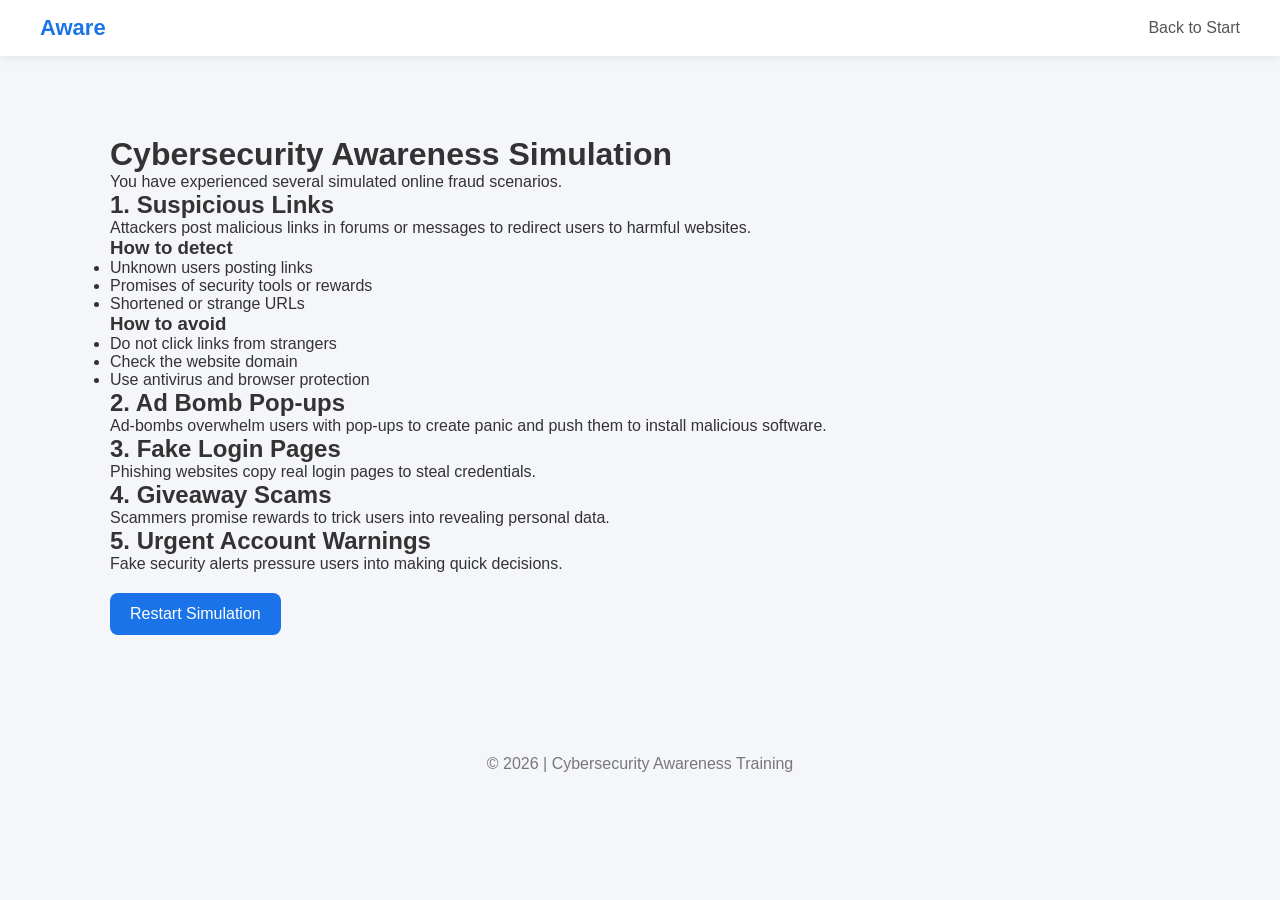
==== education.html @ ea950e9d "add" ====
<!DOCTYPE html>
<html>
<head>
<title>Cybersecurity Awareness</title>
<link rel="stylesheet" href="index.css">
</head>

<body>

<div class="navbar">
  <div class="logo">Aware</div>
  <div class="nav-links">
    <a href="index.html">Back to Start</a>
  </div>
</div>

<div class="container">

<h1>Cybersecurity Awareness Simulation</h1>

<p>You have experienced several simulated online fraud scenarios.</p>

<h2>1. Suspicious Links</h2>
<p>
Attackers post malicious links in forums or messages to redirect users
to harmful websites.
</p>

<h3>How to detect</h3>
<ul>
<li>Unknown users posting links</li>
<li>Promises of security tools or rewards</li>
<li>Shortened or strange URLs</li>
</ul>

<h3>How to avoid</h3>
<ul>
<li>Do not click links from strangers</li>
<li>Check the website domain</li>
<li>Use antivirus and browser protection</li>
</ul>

<h2>2. Ad Bomb Pop-ups</h2>

<p>
Ad-bombs overwhelm users with pop-ups to create panic and push them
to install malicious software.
</p>

<h2>3. Fake Login Pages</h2>

<p>
Phishing websites copy real login pages to steal credentials.
</p>

<h2>4. Giveaway Scams</h2>

<p>
Scammers promise rewards to trick users into revealing personal data.
</p>

<h2>5. Urgent Account Warnings</h2>

<p>
Fake security alerts pressure users into making quick decisions.
</p>

<button onclick="window.location.href='index.html'" style="padding: 12px 20px; margin-top: 20px; background: #1a73e8; color: white; border: none; border-radius: 8px; cursor: pointer; font-size: 16px;">
Restart Simulation
</button>

</div>

<footer>
  © 2026 | Cybersecurity Awareness Training
</footer>

</body>
</html>
---- index.css ----
/* ---------- GLOBAL ---------- */

* {
    margin: 0;
    padding: 0;
    box-sizing: border-box;
  }
  
  body {
    font-family: -apple-system, BlinkMacSystemFont, "Arial", Arial, sans-serif;
    background: #f4f6f9;
    color: #333;
    overflow-x: auto;
    position: relative;
  }

  /* HEADER */
  .header{
   position: sticky;
   top:0; left:0; right: 0;
   background-color: var(--white);
   z-index: 1000;
   border-bottom: var(--border);
}

.header .flex{
   display: flex;
   align-items: center;
   justify-content: space-between;
   position: relative;
   padding: 1.5rem 2rem;
}

.header .flex .logo{
   font-size: 2.5rem;
   color: var(--black);
}

.header .flex .search-form{
   width: 50rem;
   border-radius: .5rem;
   background-color: var(--light-bg);
   padding:1.5rem 2rem;
   display: flex;
   gap:2rem;

}

.header .flex .search-form input{
   width: 100%;
   font-size: 1.8rem;
   color:var(--black);
   background:none;
}

.header .flex .search-form button{
   background:none;
   font-size: 2rem;
   cursor: pointer;
   color:var(--black);
}

.header .flex .search-form button:hover{
   color: var(--main-color);
}

.header .flex .icons div{
   font-size: 2rem;
   color:var(--black);
   background-color: var(--light-bg);
   border-radius: .5rem;
   height: 4.5rem;
   width: 4.5rem;
   line-height: 4.5rem;
   cursor: pointer;
   text-align: center;
   margin-left: .7rem;
}

.header .flex .icons div:hover{
   background-color: var(--black);
   color:var(--white);
}
  
  /* ---------- NAVBAR ---------- */
  
  .navbar {
    background: white;
    padding: 15px 40px;
    display: flex;
    justify-content: space-between;
    align-items: center;
    box-shadow: 0 2px 10px rgba(0,0,0,0.08);
  }
  
  .logo {
    font-size: 22px;
    font-weight: bold;
    color: #1a73e8;
  }
  
  .nav-links a {
    margin-left: 25px;
    text-decoration: none;
    color: #555;
    font-weight: 500;
  }
  
  .nav-links a:hover {
    color: #1a73e8;
  }
  
  /* ---------- HERO ---------- */
  
  .hero {
    text-align: center;
    padding: 100px 20px;
    background: linear-gradient(135deg,#1a73e8,#4285f4);
    color: white;
  }
  
  .hero h1 {
    font-size: 48px;
    margin-bottom: 15px;
  }
  
  .hero p {
    font-size: 18px;
    margin-bottom: 30px;
  }
  
  .cta-button {
    background: white;
    color: #1a73e8;
    border: none;
    padding: 15px 30px;
    font-size: 18px;
    border-radius: 8px;
    cursor: pointer;
    transition: 0.3s;
  }
  
  .cta-button:hover {
    transform: scale(1.05);
    box-shadow: 0 5px 20px rgba(0,0,0,0.2);
  }
  
  /* ---------- CONTENT ---------- */
  
  .container {
    max-width: 1100px;
    margin: 60px auto;
    padding: 20px;
    width: 100%;
  }
  
  .cards {
    display: grid;
    grid-template-columns: repeat(auto-fit, minmax(250px,1fr));
    gap: 25px;
  }
  
  .card {
    background: white;
    padding: 25px;
    border-radius: 12px;
    box-shadow: 0 5px 20px rgba(0,0,0,0.06);
    transition: 0.3s;
  }
  
  .card:hover {
    transform: translateY(-5px);
  }
  
  .card h3 {
    margin-bottom: 10px;
  }

  .card-plain {
    background: white;
    padding: 25px;
    border-radius: 12px;
    box-shadow: 0 5px 20px rgba(0,0,0,0.06);
  }

  .flavor-text {
    font-size: 13px;
    color: var(--text-muted);

  }
  
  /* ---------- FOOTER ---------- */
  
  footer {
    text-align: center;
    margin-top: inherit;
    padding: 40px;
    color: #777;
  }
  
  /* ---------- POPUP (AD BOMB) ---------- */
  
  .popup {
    position: fixed;
    width: 220px;
    border-radius: 8px;
    overflow: hidden;
    border: 2px solid #ff3b3b;
    background: white;
    box-shadow: 0 10px 30px rgba(0,0,0,0.4);
    z-index: 9999;
    animation: shake 0.2s infinite alternate;
  }
  
  .popup-header {
    background: #ff3b3b;
    color: white;
    padding: 6px;
    font-size: 13px;
  }
  
  .popup img {
    width: 100%;
  }
  
  .close-btn {
    width: 100%;
    border: none;
    padding: 8px;
    background: #eee;
    cursor: pointer;
  }
  
  @keyframes shake {
    from { transform: translateX(-1px); }
    to { transform: translateX(1px); }
  }

  /* ---------- MAIN CONTENT ---------- */

.main-content {
  margin-left: 0;
  margin-right: 0;
  padding: 0;
  position: relative;
  z-index: 1;
  display: grid;
  grid-template-columns: 180px 1fr 180px;
  gap: 15px;
  padding: 20px;
  max-width: 100%;
}

.main-content .container {
  margin: 0;
  max-width: 100%;
  grid-column: 2;
}

  /* ---------- ADVERTISEMENT - HORIZONTAL BANNERS ---------- */

.ad-horizontal {
  display: grid;
  grid-template-columns: repeat(auto-fit, minmax(200px, 1fr));
  gap: 15px;
  padding: 20px;
  background: linear-gradient(135deg, #f5f7fa 0%, #e9ecef 100%);
  margin-bottom: 30px;
  border-radius: 8px;
}

.ad-horizontal-item {
  display: flex;
  align-items: center;
  gap: 12px;
  background: white;
  padding: 12px;
  border-radius: 8px;
  box-shadow: 0 2px 8px rgba(0,0,0,0.1);
  cursor: pointer;
  transition: all 0.3s ease;
  border: 2px solid transparent;
}

.ad-horizontal-item:hover {
  transform: translateY(-3px);
  box-shadow: 0 4px 15px rgba(0,0,0,0.15);
  border-color: #1a73e8;
}

.ad-horizontal-item img {
  width: 80px;
  height: 60px;
  object-fit: cover;
  border-radius: 6px;
  flex-shrink: 0;
}

.ad-info {
  flex-grow: 1;
  font-size: 12px;
}

.ad-info strong {
  display: block;
  color: #1a73e8;
  font-size: 13px;
  margin-bottom: 2px;
}

.ad-info p {
  color: #666;
  margin: 0;
  line-height: 1.3;
}

  /* ---------- ADVERTISEMENT SIDEBARS (VERTICAL) ---------- */

.ad-sidebar {
  display: flex;
  flex-direction: column;
  gap: 15px;
  position: relative;
}

.ad-sidebar-left {
  grid-column: 1;
}

.ad-sidebar-right {
  grid-column: 3;
}

.ad-banner {
  background: white;
  border-radius: 8px;
  box-shadow: 0 2px 10px rgba(0,0,0,0.1);
  margin-bottom: 15px;
  padding: 10px;
  text-align: center;
  border: 2px solid #ddd;
  transition: transform 0.2s;
  cursor: pointer;
}

.ad-banner:hover {
  transform: translateY(-2px);
  box-shadow: 0 4px 15px rgba(0,0,0,0.15);
  border-color: #1a73e8;
}

/* TALL SKYSCRAPER AD */
.ad-banner.ad-tall {
  padding: 15px 10px;
  display: flex;
  flex-direction: column;
  justify-content: space-between;
}

.ad-banner.ad-tall img {
  width: 100%;
  height: 420px;
  object-fit: cover;
  border-radius: 4px;
  margin-bottom: 12px;
}

.ad-banner img {
  width: 100%;
  height: 100px;
  object-fit: cover;
  border-radius: 4px;
  margin-bottom: 8px;
}

.ad-text {
  font-size: 11px;
  color: #444;
  line-height: 1.4;
}

.ad-text strong {
  color: #1a73e8;
  font-size: 12px;
  display: block;
  margin-bottom: 3px;
}

  /* ---------- CHAT BUTTON ---------- */

#chatButton {
  position: fixed;
  bottom: 20px;
  right: 20px;
  width: 60px;
  height: 60px;
  border-radius: 50%;
  background: #1a73e8;
  color: white;
  display: flex;
  justify-content: center;
  align-items: center;
  font-size: 26px;
  cursor: pointer;
  box-shadow: 0 5px 20px rgba(0,0,0,0.3);
  z-index: 9999;
}

/* ---------- CHAT WINDOW ---------- */

#chatWindow {
  position: fixed;
  bottom: 90px;
  right: 20px;
  width: 320px;
  height: 420px;
  background: white;
  border-radius: 12px;
  box-shadow: 0 10px 40px rgba(0,0,0,0.3);
  display: none;
  flex-direction: column;
  overflow: hidden;
  z-index: 9999;
}

/* header */

.chat-header {
  background: #1a73e8;
  color: white;
  padding: 15px;
  font-weight: bold;
  display: flex;
  justify-content: space-between;
}

/* message area */

#chatMessages {
  flex: 1;
  padding: 15px;
  overflow-y: auto;
  background: #f5f5f5;
}

/* message bubbles */

.message {
  margin-bottom: 10px;
  padding: 10px;
  border-radius: 12px;
  max-width: 75%;
}

.bot {
  background: white;
  border: 1px solid #ddd;
}

.user {
  background: #1a73e8;
  color: white;
  margin-left: auto;
}

/* input area */

.chat-input {
  display: flex;
  border-top: 1px solid #ddd;
}

.chat-input input {
  flex: 1;
  border: none;
  padding: 12px;
}

.chat-input button {
  border: none;
  padding: 12px 20px;
  background: #1a73e8;
  color: white;
  cursor: pointer;
}

/* RESPONSIVE DESIGN */

@media (max-width: 1400px) {
  .main-content {
    grid-template-columns: 1fr;
  }
  
  .ad-sidebar,
  .main-content .container {
    grid-column: 1;
  }
  
  .ad-sidebar {
    display: grid;
    grid-template-columns: repeat(auto-fit, minmax(180px, 1fr));
    gap: 15px;
    margin-bottom: 20px;
  }
}

@media (max-width: 768px) {
  .main-content {
    padding: 10px;
  }
  
  .ad-horizontal {
    grid-template-columns: 1fr;
    padding: 15px;
  }
  
  .ad-horizontal-item {
    flex-direction: column;
    text-align: center;
  }
  
  .ad-horizontal-item img {
    width: 100px;
    height: 70px;
  }
}

  /* ADDED FROM TES PROJECT */
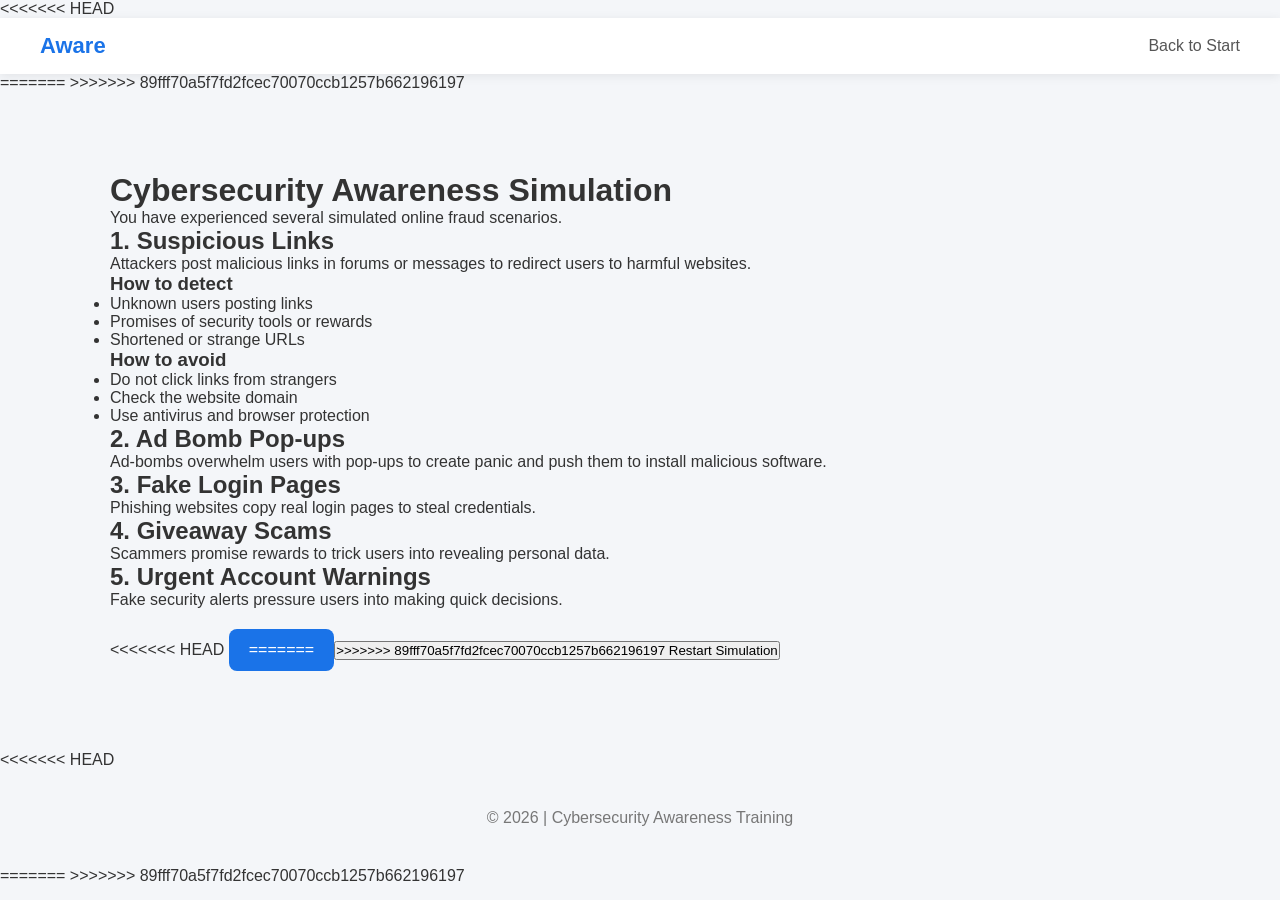
==== commit 1531fa67: "Merge branch 'main' of https://github.com/NTOable/fin_sts" ====
--- a/education.html
+++ b/education.html
@@ -7,6 +7,7 @@
 
 <body>
 
+<<<<<<< HEAD
 <div class="navbar">
   <div class="logo">Aware</div>
   <div class="nav-links">
@@ -14,6 +15,8 @@
   </div>
 </div>
 
+=======
+>>>>>>> 89fff70a5f7fd2fcec70070ccb1257b662196197
 <div class="container">
 
 <h1>Cybersecurity Awareness Simulation</h1>
@@ -65,15 +68,22 @@
 Fake security alerts pressure users into making quick decisions.
 </p>
 
+<<<<<<< HEAD
 <button onclick="window.location.href='index.html'" style="padding: 12px 20px; margin-top: 20px; background: #1a73e8; color: white; border: none; border-radius: 8px; cursor: pointer; font-size: 16px;">
+=======
+<button onclick="window.location.href='index.html'">
+>>>>>>> 89fff70a5f7fd2fcec70070ccb1257b662196197
 Restart Simulation
 </button>
 
 </div>
 
+<<<<<<< HEAD
 <footer>
   © 2026 | Cybersecurity Awareness Training
 </footer>
 
+=======
+>>>>>>> 89fff70a5f7fd2fcec70070ccb1257b662196197
 </body>
 </html>
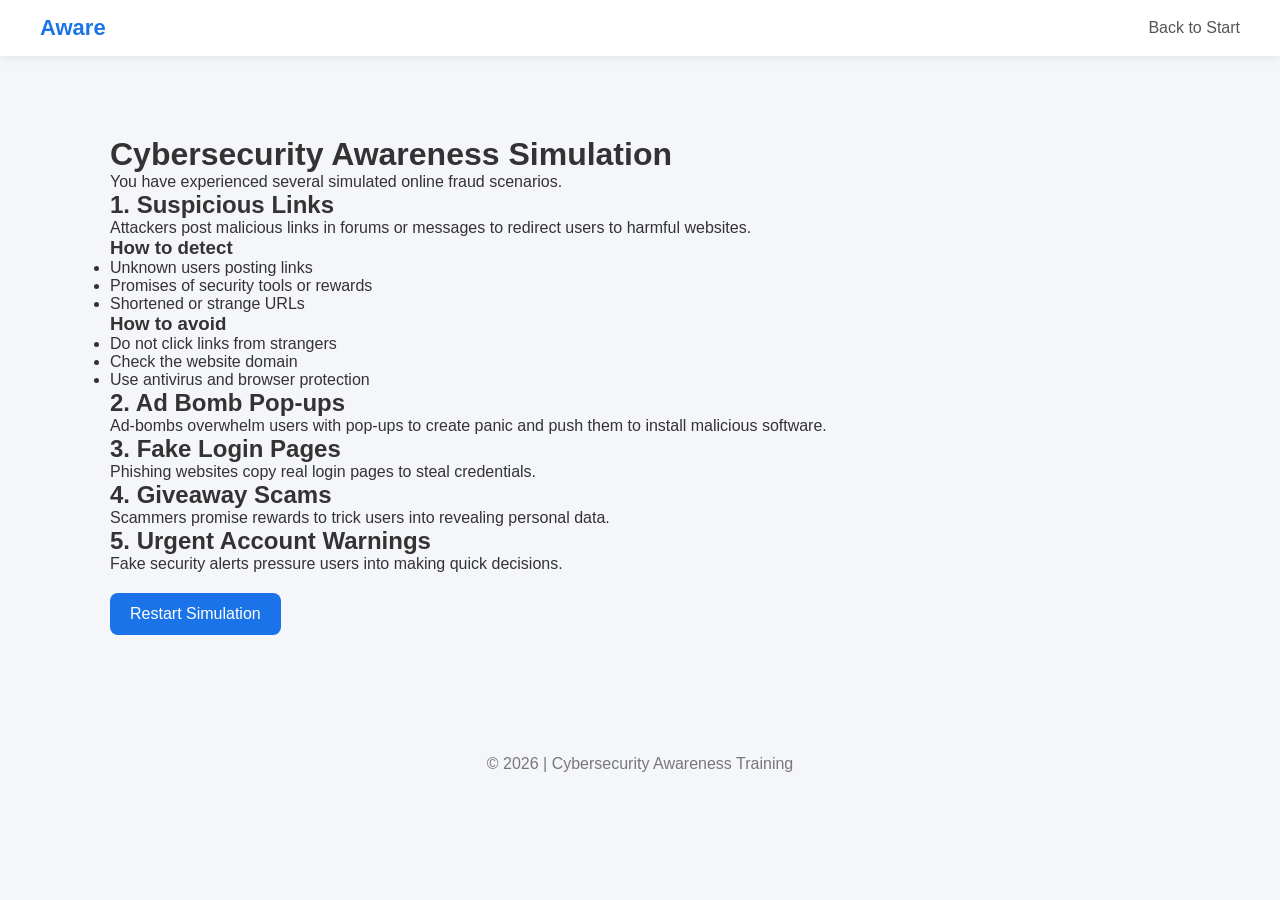
==== commit c0e0372d: "fix" ====
--- a/education.html
+++ b/education.html
@@ -7,7 +7,6 @@
 
 <body>
 
-<<<<<<< HEAD
 <div class="navbar">
   <div class="logo">Aware</div>
   <div class="nav-links">
@@ -15,8 +14,6 @@
   </div>
 </div>
 
-=======
->>>>>>> 89fff70a5f7fd2fcec70070ccb1257b662196197
 <div class="container">
 
 <h1>Cybersecurity Awareness Simulation</h1>
@@ -68,22 +65,15 @@
 Fake security alerts pressure users into making quick decisions.
 </p>
 
-<<<<<<< HEAD
 <button onclick="window.location.href='index.html'" style="padding: 12px 20px; margin-top: 20px; background: #1a73e8; color: white; border: none; border-radius: 8px; cursor: pointer; font-size: 16px;">
-=======
-<button onclick="window.location.href='index.html'">
->>>>>>> 89fff70a5f7fd2fcec70070ccb1257b662196197
 Restart Simulation
 </button>
 
 </div>
 
-<<<<<<< HEAD
 <footer>
   © 2026 | Cybersecurity Awareness Training
 </footer>
 
-=======
->>>>>>> 89fff70a5f7fd2fcec70070ccb1257b662196197
 </body>
 </html>
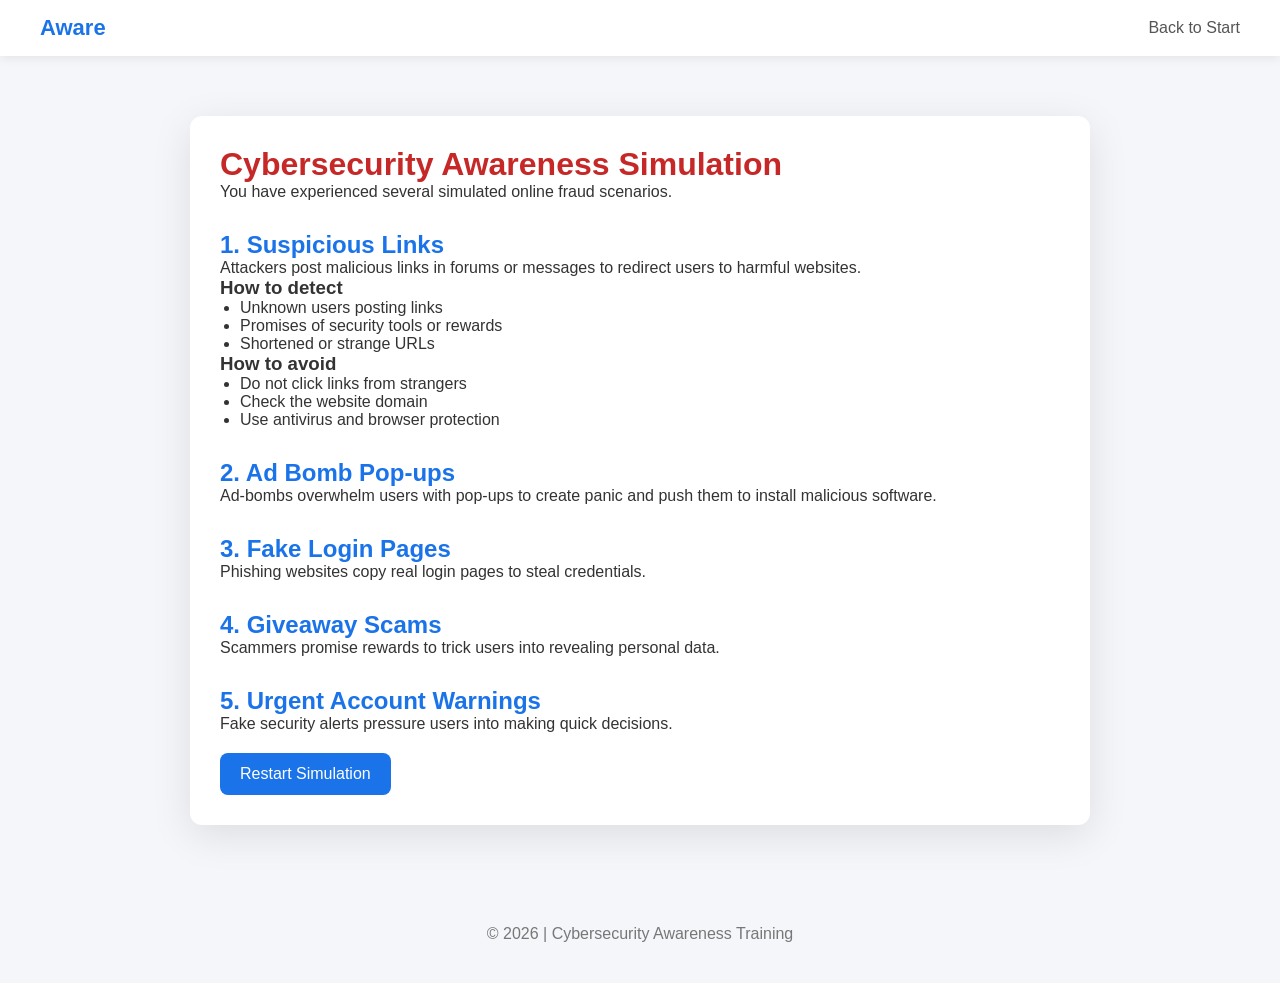
==== commit 4c7fa1d4: "UX adjustment" ====
--- a/education.html
+++ b/education.html
@@ -1,7 +1,7 @@
 <!DOCTYPE html>
 <html>
 <head>
-<title>Cybersecurity Awareness</title>
+<title>Aware.com | Online Fraud Awareness</title>
 <link rel="stylesheet" href="index.css">
 </head>
 
@@ -14,7 +14,7 @@
   </div>
 </div>
 
-<div class="container">
+<div class="education-container">
 
 <h1>Cybersecurity Awareness Simulation</h1>
 
--- a/index.css
+++ b/index.css
@@ -525,4 +525,132 @@
   }
 }
 
-  /* ADDED FROM TES PROJECT */+ /* ---------- FRAUD IMPACT SCREEN ---------- */
+
+#impactScreen {
+  position: fixed;
+  top: 0;
+  left: 0;
+  width: 100%;
+  height: 100%;
+
+  background: rgba(255, 0, 0, 0.85);
+  display: none;
+
+  z-index: 20000;
+
+  /* initial invisible */
+  opacity: 0;
+}
+
+/* flash effect */
+.impact-active {
+  animation: hitFlash 0.4s ease-out forwards,
+             fadeToDark 2.5s 0.4s forwards;
+}
+
+/* quick red flash */
+@keyframes hitFlash {
+  0% { opacity: 0; }
+  50% { opacity: 1; }
+  100% { opacity: 0.7; }
+}
+
+/* slow fade to darker */
+@keyframes fadeToDark {
+  from { opacity: 0.7; }
+  to {
+    opacity: 1;
+    background: rgba(120, 0, 0, 1);
+  }
+}
+/* ---------- EDUCATION PAGE ---------- */
+
+.education-container {
+  max-width: 900px;
+  margin: 60px auto;
+  padding: 30px;
+  background: white;
+  border-radius: 12px;
+  box-shadow: 0 10px 40px rgba(0,0,0,0.1);
+}
+
+.education-container h1 {
+  color: #c62828;
+}
+
+.education-container h2 {
+  margin-top: 30px;
+  color: #1a73e8;
+}
+
+.education-container ul {
+  margin-left: 20px;
+}
+
+.education-container button {
+  margin-top: 30px;
+  padding: 15px 25px;
+  border: none;
+  background: #1a73e8;
+  color: white;
+  border-radius: 8px;
+  cursor: pointer;
+}
+#impactOverlay {
+  position: fixed;
+  top: 0;
+  left: 0;
+  width: 100%;
+  height: 100%;
+
+  background: rgba(255, 0, 0, 0.85); /* flashing red */
+  display: none;
+
+  justify-content: center;
+  align-items: center;
+  z-index: 20000;
+}
+
+#impactOverlay.show {
+  display: flex;
+  animation: flashRed 0.4s ease-out forwards;
+}
+
+.overlay-box {
+  background: white;
+  padding: 30px;
+  border-radius: 12px;
+  max-width: 500px;
+  text-align: center;
+  box-shadow: 0 10px 40px rgba(0,0,0,0.3);
+
+  opacity: 0;
+  transform: translateY(20px);
+  animation: fadeUp 1s forwards 0.3s; /* starts after flash */
+}
+
+.overlay-box h1 {
+  margin-bottom: 15px;
+}
+
+.overlay-box button {
+  margin-top: 20px;
+  padding: 12px 25px;
+  border: none;
+  background: #1a73e8;
+  color: white;
+  border-radius: 8px;
+  cursor: pointer;
+}
+
+/* animations */
+@keyframes flashRed {
+  0% { opacity: 0; }
+  50% { opacity: 1; }
+  100% { opacity: 0.7; }
+}
+
+@keyframes fadeUp {
+  to { opacity: 1; transform: translateY(0); }
+}
